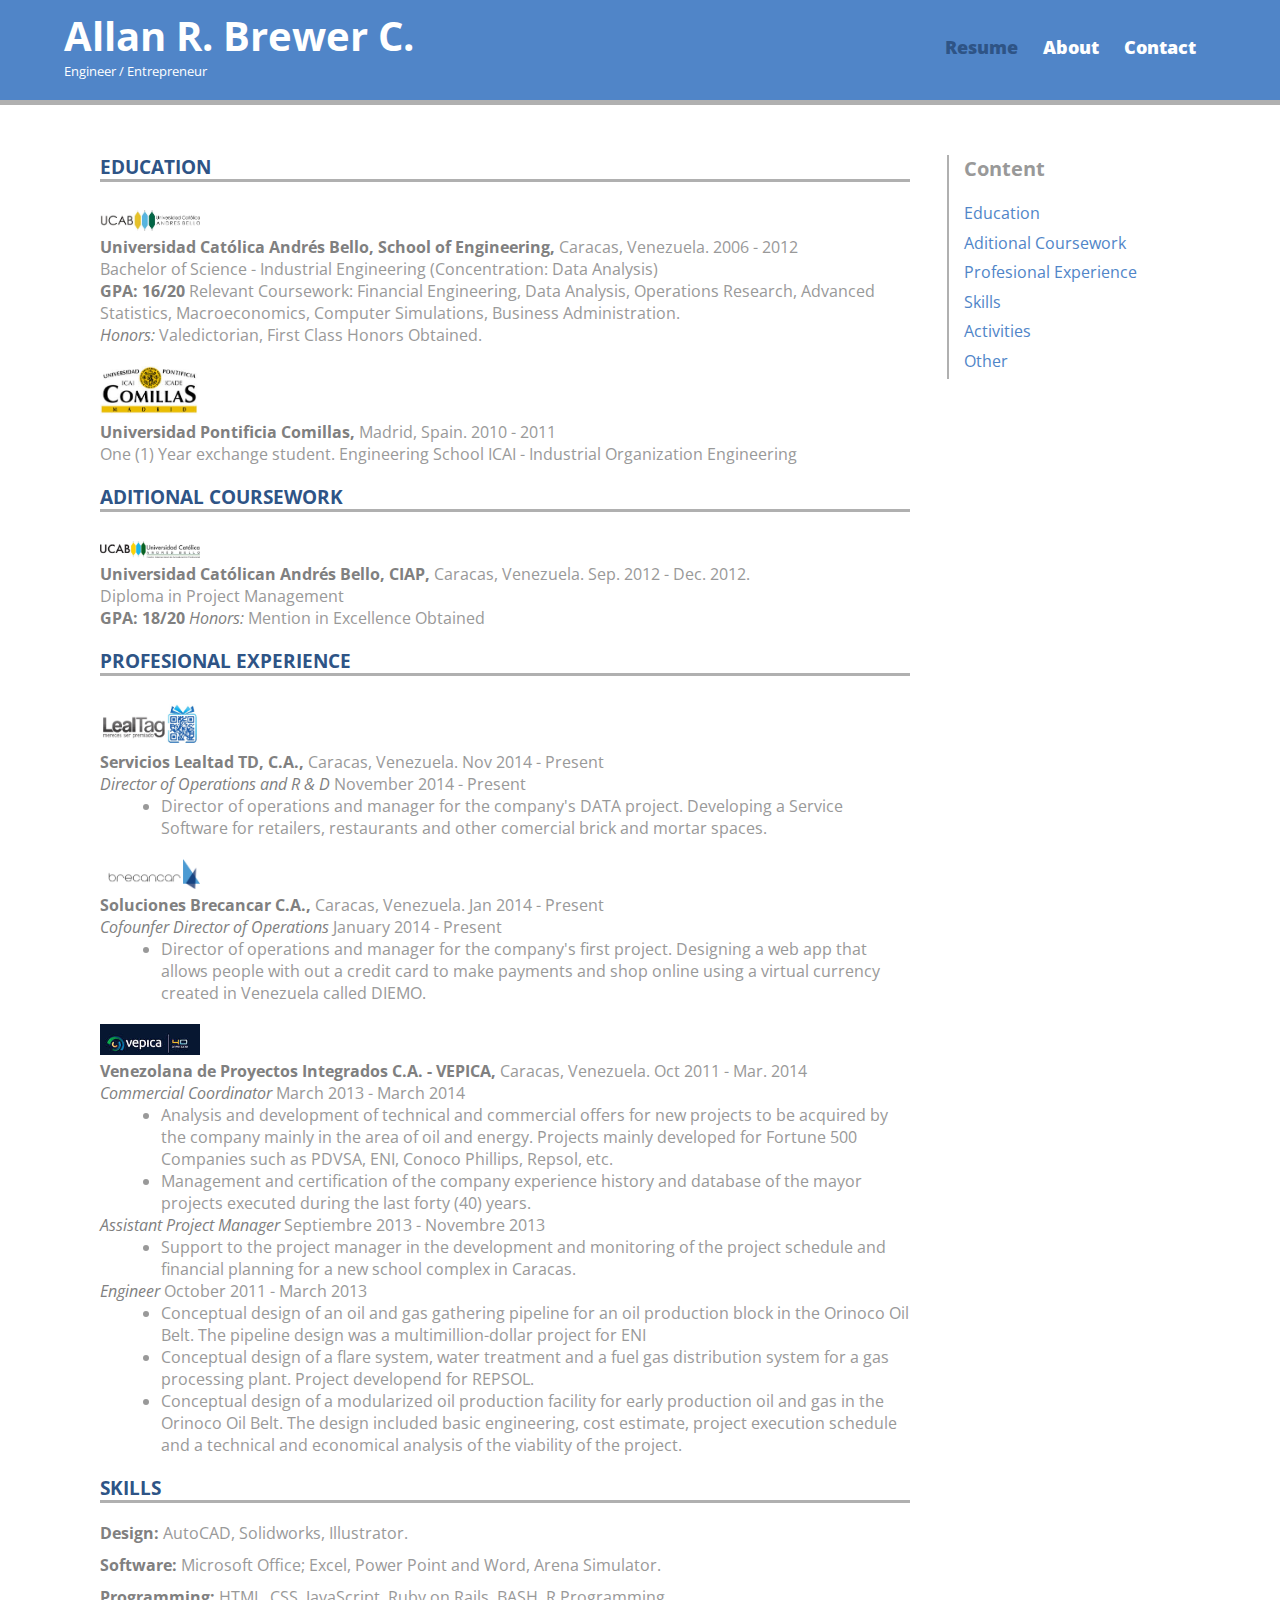
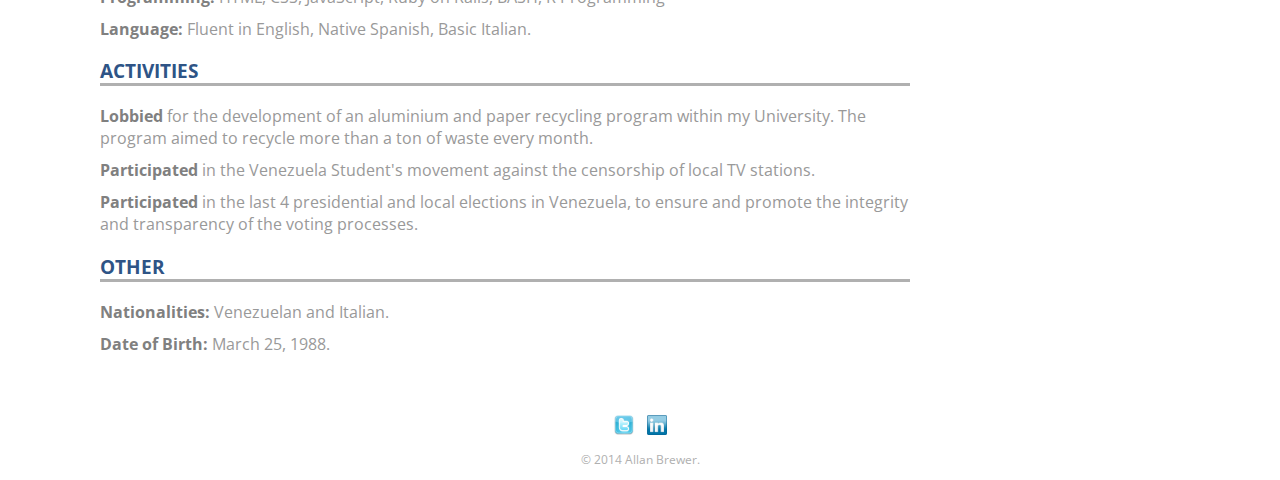
==== index.html @ b7bb3395 "add R&D" ====
<!DOCTYPE html>
<html lang="en">
  <head>
    <meta charset="utf-8">
    <title>Allan Brewer | Engineer</title>
    <link rel="stylesheet" type="text/css" href="css/normalize.css">
    <link href='http://fonts.googleapis.com/css?family=Open+Sans:400italic,700italic,400,700,800' rel='stylesheet' type='text/css'>
    <link rel="stylesheet" type="text/css" href="css/main.css">
    <link rel="stylesheet" type="text/css" href="css/responsive.css">
    <meta name="viewport" content="width=device-width, initial-scale=1.0">
    <script type="text/javascript" src="script.js"></script>
  </head>
  <body>
    <header>
      <a href="index.html" id="logo">
        <h1>Allan R. Brewer C.</h1>
        <h2>Engineer / Entrepreneur</h2>
      </a>
      <nav>
        <ul>
          <li><a href="index.html" class="selected">Resume</a></li>
          <li><a href="about.html">About</a></li>
          <li><a href="contact.html">Contact</a></li>
        </ul>
      </nav>
    </header>
    <div id="wrapper">
      <aside id="content">
        <h4>Content</h4>
        <ul>
          <li><a href="#education" title="Education">Education</a></li>
          <li><a href="#coursework" title="Aditional Coursework">Aditional Coursework</a></li>
          <li><a href="#experience" title="Profesional Experience">Profesional Experience</a></li>
          <li><a href="#skills" title="Skills">Skills</a></li>
          <li><a href="#activities" title="Activities">Activities</a></li>
          <li><a href="#other" title="Other">Other</a></li>
        </ul>
      </aside>
      <section id="resume">
        <ul>
          <li>
            <h3 id="education">EDUCATION</h3>
            <ul>
              <li id="ucab">
              <a href="http://www.ucab.edu.ve/" target="_blank"><img src="img/ucab.jpg" alt="UCAB Logo"></a><p><strong>Universidad Católica Andrés Bello, School of Engineering,</strong> Caracas, Venezuela. 2006 - 2012</p>
              <p>Bachelor of Science - Industrial Engineering (Concentration: Data Analysis)</p>
              <p><strong>GPA: 16/20</strong> Relevant Coursework: Financial Engineering, Data Analysis, Operations Research, Advanced Statistics, Macroeconomics, Computer Simulations, Business Administration.</p>
              <p><em>Honors:</em> Valedictorian, First Class Honors Obtained.</p>
              </li>
              <li id="colimmas">
              <a href="http://www.upcomillas.es/es/" target="_blank"><img src="img/comillas.jpg" alt="Comillas Logo"></a><p><strong>Universidad Pontificia Comillas,</strong> Madrid, Spain. 2010 - 2011</p>
              <p>One (1) Year exchange student. Engineering School ICAI - Industrial Organization Engineering</p>
              </li>
            </ul>
          </li>
          <li>
            <h3 id="coursework">ADITIONAL COURSEWORK</h3>
            <ul>
              <li id="ciap">
              <a href="http://www.ciap.com.ve/" target="_blank"><img src="img/ucabciap.jpg" alt="CIAP Logo"></a><p><strong>Universidad Católican Andrés Bello, CIAP,</strong> Caracas, Venezuela. Sep. 2012 - Dec. 2012.</p>
              <p>Diploma in Project Management</p>
              <p><strong>GPA: 18/20</strong> <em>Honors:</em> Mention in Excellence Obtained</p>
              </li>
            </ul>
          </li>
          <li>
            <h3 id="experience">PROFESIONAL EXPERIENCE</h3>
            <ul>
              <li id="lealtag">
              <a href="http://lealtag.com/" target="_blank"><img src="img/lealtag.jpg" alt="Lealtag Logo"></a><p><strong>Servicios Lealtad TD, C.A.,</strong> Caracas, Venezuela. Nov 2014 - Present</p>
              <p><em>Director of Operations and R & D</em> November 2014 - Present</p>
              <ul>
                <li><p>Director of operations and manager for the company's DATA project. Developing a Service Software for retailers, restaurants and other comercial brick and mortar spaces.</p></li>
              </ul>
              </li>
              <li id="brecancar">
              <a href="http://brecancar.com/" target="_blank"><img src="img/brecancar.jpg" alt="Brecancar Logo"></a><p><strong>Soluciones Brecancar C.A.,</strong> Caracas, Venezuela. Jan 2014 - Present</p>
              <p><em>Cofounfer Director of Operations</em> January 2014 - Present</p>
              <ul>
                <li><p>Director of operations and manager for the company's first project. Designing a web app that allows people with out a credit card to make payments and shop online using a virtual currency created in Venezuela called DIEMO.</p></li>
              </ul>
              </li>
              <li id="vepica">
              <a href="http://www.vepica.com/" target="_blank"><img src="img/vepica.jpg" alt="VEPICA Logo"></a><p><strong>Venezolana de Proyectos Integrados C.A. - VEPICA,</strong> Caracas, Venezuela. Oct 2011 - Mar. 2014</p>
              <p><em>Commercial Coordinator</em> March 2013 - March 2014</p>
              <ul>
                <li><p>Analysis and development of technical and commercial offers for new projects to be acquired by the company mainly in the area of oil and energy. Projects mainly developed for Fortune 500 Companies such as PDVSA, ENI, Conoco Phillips, Repsol, etc.</p></li>
                <li><p>Management and certification of the company experience history and database of the mayor projects executed during the last forty (40) years.</p></li>
              </ul>
              <p><em>Assistant Project Manager</em> Septiembre 2013 - Novembre 2013</p>
              <ul>
                <li><p>Support to the project manager in the development and monitoring of the project schedule and financial planning for a new school complex in Caracas.</p></li>
              </ul>
              <p><em>Engineer</em> October 2011 - March 2013</p>
              <ul>
                <li><p>Conceptual design of an oil and gas gathering pipeline for an oil production block in the Orinoco Oil Belt. The pipeline design was a multimillion-dollar project for ENI</p></li>
                <li><p>Conceptual design of a flare system, water treatment and a fuel gas distribution system for a gas processing plant. Project developend for REPSOL.</p></li>
                <li><p>Conceptual design of a modularized oil production facility for early production oil and gas in the Orinoco Oil Belt. The design included basic engineering, cost estimate, project execution schedule and a technical and economical analysis of the viability of the project.</p></li>
              </ul>
              </li>
            </ul>
          </li>
          <li>
            <h3 id="skills">SKILLS</h3>
            <ul>
              <li>
              <p><strong>Design:</strong> AutoCAD, Solidworks, Illustrator.</p>
              </li>
              <li>
              <p><strong>Software:</strong> Microsoft Office; Excel, Power Point and Word, Arena Simulator.</p>
              </li>
              <li>
              <p><strong>Programming:</strong> HTML, CSS, JavaScript, Ruby on Rails, BASH, R Programming</p>
              </li>
              <li>
              <p><strong>Language:</strong> Fluent in English, Native Spanish, Basic Italian.</p>
              </li>
            </ul>
          </li>
          <li>
            <h3 id="activities">ACTIVITIES</h3>
            <ul>
              <li>
              <p><strong>Lobbied</strong> for the development of an aluminium and paper recycling program within my University. The program aimed to recycle more than a ton of waste every month.</p>
              </li>
              <li>
              <p><strong>Participated</strong> in the Venezuela Student's movement against the censorship of local TV stations.</p>
              </li>
              <li>
              <p><strong>Participated</strong> in the last 4 presidential and local elections in Venezuela, to ensure and promote the integrity and transparency of the voting processes.</p>
              </li>
            </ul>
          </li>
          <li>
            <h3 id="other">OTHER</h3>
            <ul>
              <li>
              <p><strong>Nationalities:</strong> Venezuelan and Italian.</p>
              </li>
              <li>
              <p><strong>Date of Birth:</strong> March 25, 1988.</p>
              </li>
            </ul>
          </li>
        </ul>
      </section>
      <footer>
        <a href="http://twitter.com/allanbrewer" target="_blank"><img src="img/twitter.png" alt="Twitter Logo" class="social-icon"></a>
        <a href="https://www.linkedin.com/pub/allan-brewer/30/45/661" target="_blank"><img src="img/linkedin.png" alt="LinkedIn Logo" class="social-icon"></a>
        <p>&copy; 2014 Allan Brewer.</p>
      </footer>
    </div>
  </body>
</html>
---- css/main.css ----
/**************************************** 
GENERAL
****************************************/

body {
	font-family: 'Open Sans', sans-serif;
}

#wrapper {
	max-width: 1080px;
	margin: 0 auto;
	padding: 0 5%;
}

a {
	text-decoration: none;
}

img {
	max-width: 100%;
}

h4 {
	margin: 0 0 1em 0;
}



/**************************************** 
HEADING
****************************************/

header {
	float: left;
	margin: 0 0 30px 0;
	padding: 5px 0 0 0;
	width: 100%;
}

#logo {
	text-align: center;
	margin: 0;
}

h1 {
	font-family: 'Open Sans', sans-serif;
	margin: 15px 0;
	font-size: 1.75em;
	font-weight: bold;
	line-height: 0.8em;
}

h2 {
	font-size: 0.75em;
	margin: -5px 0 0;
	font-weight: normal;
}



/**************************************** 
NAVIGATION
****************************************/

nav {
	text-align: center;
	padding: 10px 0;
	margin: 20px 0 0;
}

nav ul {
	list-style: none;
	margin: 0 10px;
	padding: 0;
}

nav li {
	display: inline-block;
}

nav a {
	font-weight: 800;
	padding: 15px 10px;
}



/**************************************** 
FOOTER
****************************************/

footer {
	font-size: 0.75em;
	text-align: center;
	clear: both;
	padding-top: 50px;
	color: #B0B0B0;
}

.social-icon {
	width: 20px;
	height: 20px;
	margin: 0 5px;
}



/**************************************** 
PAGE: RESUME
****************************************/

	/**************************************** 
	CONTENT
	****************************************/

	#content ul {
    margin: 0;
    padding: 0;
    text-align: center;
  }

  #content h4 {
		font-size: 1.25em;
    text-align: center;
	}

  #content ul li {
    list-style: none;
  }

	/**************************************** 
	RESUME
	****************************************/

	#ucab img, #colimmas img, #ciap img, #brecancar img, #vepica img, #lealtag img {
    max-width: 100px;
    margin-top: 10px;
  }

  #resume ul {
		margin: 0;
		padding: 0;
	}

	#resume ul li {
		list-style: none;	
	}

	#resume ul li p {
		margin: 0;
		padding: 0;
	}

  #resume ul li ul li {
    margin: 10px 0 ;
  }  

	#resume ul li ul li ul li {
		list-style: disc;
		margin: 0 0 0 7.5%;
		padding: 0;
	}

	#education,#coursework,#experience,#skills,#activities,#other {
		border-bottom: 3px solid #B0B0B0;
	}



/**************************************** 
PAGE: ABOUT
****************************************/

.profile-photo {
	display: block;
	max-width: 150px;
	margin: 0 auto 30px;
	border-radius: 10%
}



/**************************************** 
PAGE: CONTACT
****************************************/

.contact-info {
	list-style: none;
	padding: 0;
	margin: 0;
	font-size: 0.9em;
}

.contact-info a {
	display: block;
	min-height: 20px;
	background-repeat: no-repeat;
	background-size: 20px 20px;
	padding: 0 0 0 30px;
	margin: 0 0 10px;
}

.contact-info li.phone a {
	background-image: url('../img/phone.png');
}

.contact-info li.mail a {
	background-image: url('../img/mail.png');
}

.contact-info li.twitter a {
	background-image: url('../img/twitter.png');
}


/**************************************** 
COLOR
****************************************/

/* Site body style */
body {
	background-color: #fff;
	color: #999;
}

/* Header */
header {
	background-color: #5085C8;
	border-color: #B0B0B0;
}

/* Logo Text */
header a h1,header a h2 {
	color: #fff;
}

/* Link Color */
a {
	color: #5085C8;
}

/* Grey Header on mobile */
nav {
	background-color: #B0B0B0;
}

/* nav link */
nav a, nav a:visited {
	color: #fff;
}

/* selected nav link */
nav a.selected, nav a:hover {
	color: #2E5486;
}

/* Content color */
#content ul li a {
  color: #5085C8;
}

/* Content hover color */
#content a:hover {
	color: #666;
}

/* Resume Header Color */
#education,#coursework,#experience,#skills,#activities,#other {
	color: #2E5486;
}

/* Resume Bold Color */
#resume p strong, #resume p em {
  color: #808080;
}
---- css/responsive.css ----
/**************************************** 
MID SIZE SCREENS
****************************************/

@media screen and (min-width: 480px) {
  
  /**************************************** 
  TWO COLUMN LAYOUT
  ****************************************/

  #primary {
    width: 50%;
    float: left;
  }

  #secondary {
    width: 40%;
    float: right;
  }

  /**************************************** 
  PAGE: RESUME
  ****************************************/



  /**************************************** 
  PAGE: ABOUT
  ****************************************/

  .profile-photo {
    float: left;
    margin: 0 5% 150px 0;
  }
}

/**************************************** 
LARGE SIZE SCREENS
****************************************/

@media screen and (min-width: 730px) {

  nav {
    background: none;
    float: right;
    font-size: 1.125em;
    margin-right: 5%;
    text-align: right;
    width: 40%;
  }

  #logo {
    float: left;
    margin-left: 5%;
    text-align: left;
    width: 50%;
  }

  header h1 {
    font-size: 2.5em
  }

  header h2 {
    font-size: 0.825em;
    margin-bottom: 20px;
  }
	
  header {
    border-bottom: 5px solid #B0B0B0;
    margin-bottom: 30px;
  }

  /**************************************** 
  PAGE: RESUME
  ****************************************/

  #content {
    float: right;
    border-left: 2.5px solid #B0B0B0;
    padding-left: 15px;
    width: 20%;
    margin-top: 20px;
  }

  #content ul li {
    padding-bottom: 7.5px;
  }

  #content ul {
    text-align: left;
  }

  #content h4 {
    text-align: left;
  }

  #resume {
    float: left;
    width: 75%;
  }

}
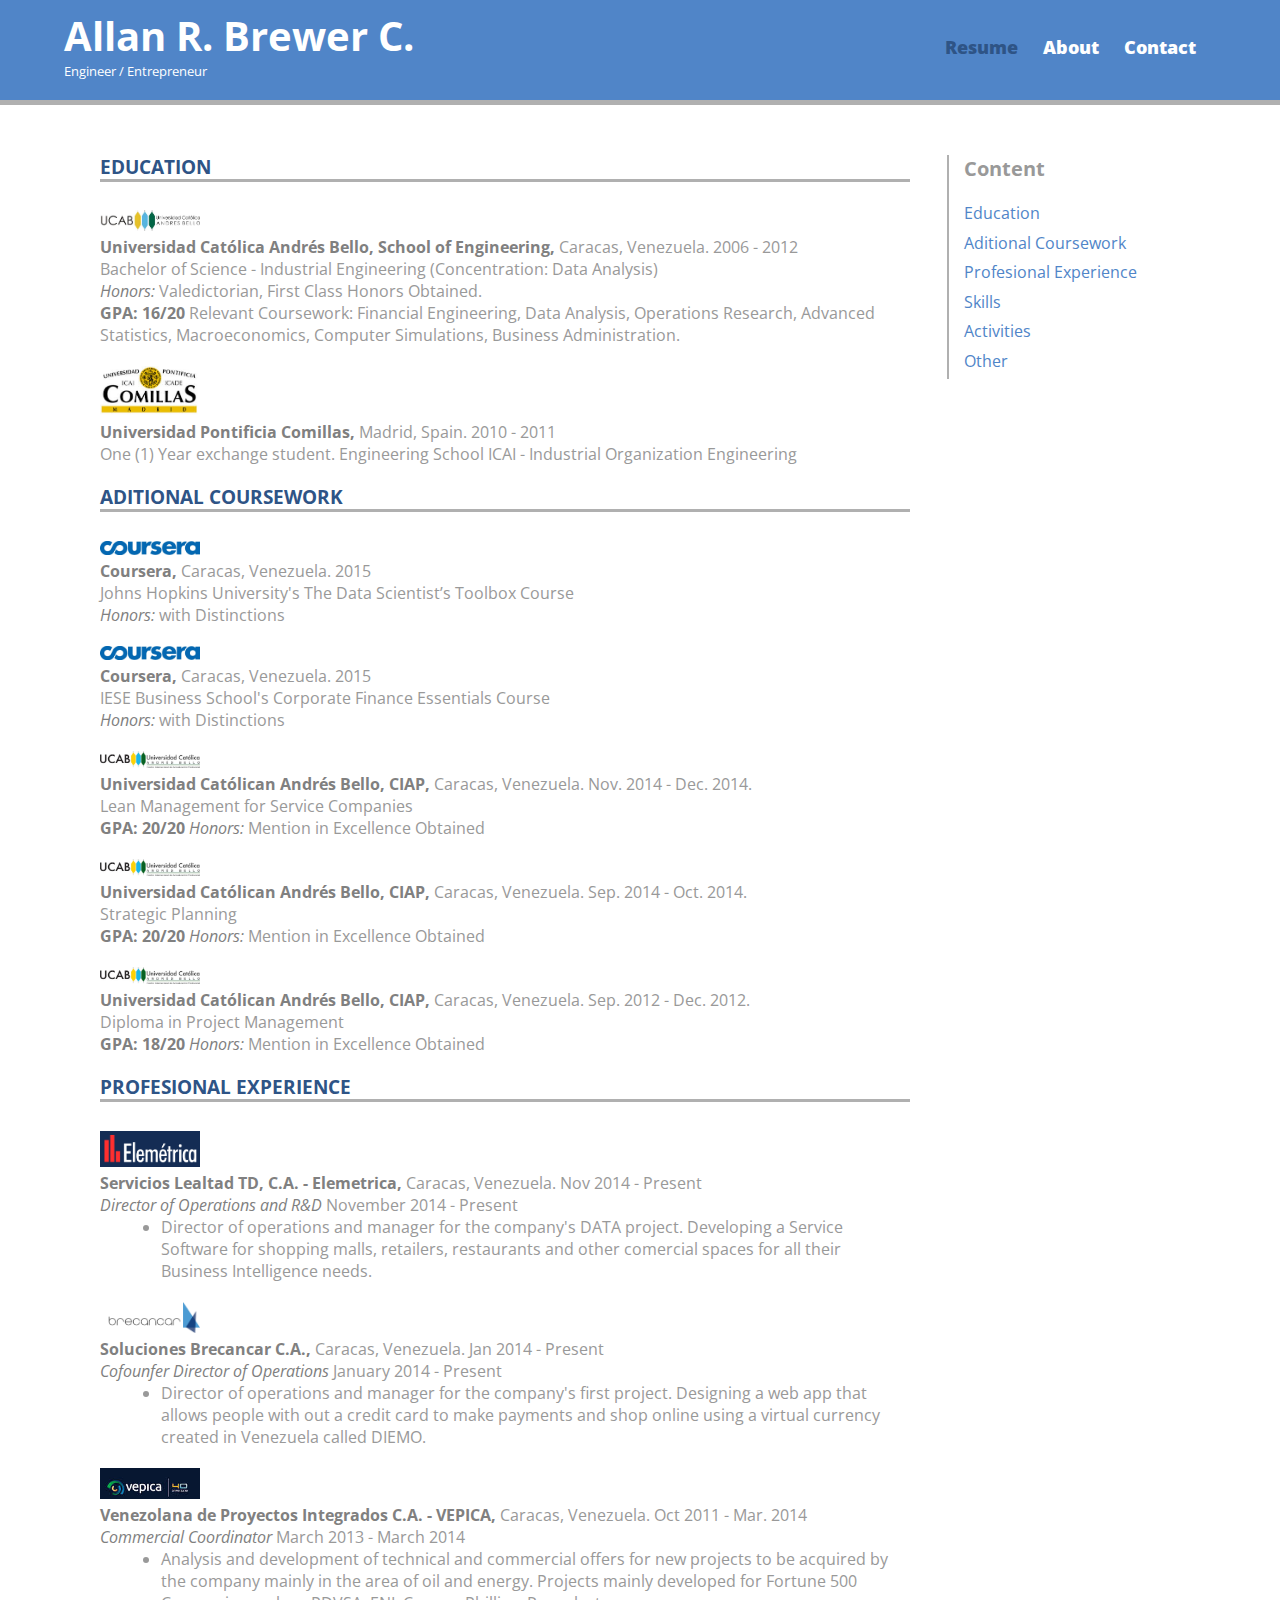
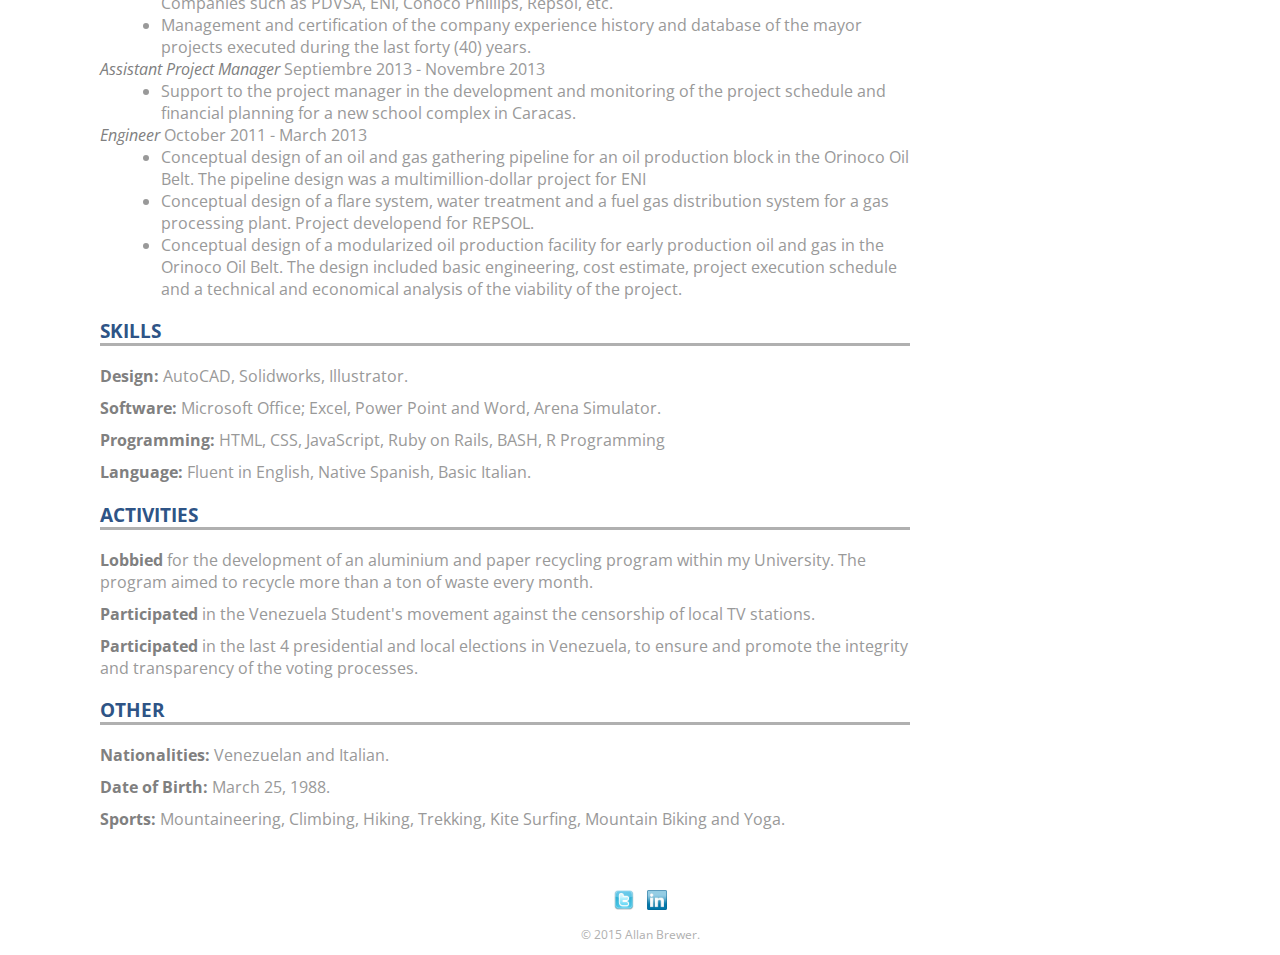
==== commit f94330b5: "Elemetrica y Otros" ====
--- a/index.html
+++ b/index.html
@@ -44,8 +44,8 @@
               <li id="ucab">
               <a href="http://www.ucab.edu.ve/" target="_blank"><img src="img/ucab.jpg" alt="UCAB Logo"></a><p><strong>Universidad Católica Andrés Bello, School of Engineering,</strong> Caracas, Venezuela. 2006 - 2012</p>
               <p>Bachelor of Science - Industrial Engineering (Concentration: Data Analysis)</p>
+              <p><em>Honors:</em> Valedictorian, First Class Honors Obtained.</p>
               <p><strong>GPA: 16/20</strong> Relevant Coursework: Financial Engineering, Data Analysis, Operations Research, Advanced Statistics, Macroeconomics, Computer Simulations, Business Administration.</p>
-              <p><em>Honors:</em> Valedictorian, First Class Honors Obtained.</p>
               </li>
               <li id="colimmas">
               <a href="http://www.upcomillas.es/es/" target="_blank"><img src="img/comillas.jpg" alt="Comillas Logo"></a><p><strong>Universidad Pontificia Comillas,</strong> Madrid, Spain. 2010 - 2011</p>
@@ -56,6 +56,26 @@
           <li>
             <h3 id="coursework">ADITIONAL COURSEWORK</h3>
             <ul>
+             <li id="coursera">
+              <a href="http://www.coursera.org/" target="_blank"><img src="img/coursera.jpg" alt="Coursera Logo"></a><p><strong>Coursera,</strong> Caracas, Venezuela. 2015</p>
+              <p>Johns Hopkins University's The Data Scientist’s Toolbox Course</p>
+              <p><em>Honors:</em> with Distinctions</p>
+              </li>
+              <li id="coursera">
+              <a href="http://www.coursera.org/" target="_blank"><img src="img/coursera.jpg" alt="Coursera Logo"></a><p><strong>Coursera,</strong> Caracas, Venezuela. 2015</p>
+              <p>IESE Business School's Corporate Finance Essentials Course</p>
+              <p><em>Honors:</em> with Distinctions</p>
+              </li>
+              <li id="ciap">
+              <a href="http://www.ciap.com.ve/" target="_blank"><img src="img/ucabciap.jpg" alt="CIAP Logo"></a><p><strong>Universidad Católican Andrés Bello, CIAP,</strong> Caracas, Venezuela. Nov. 2014 - Dec. 2014.</p>
+              <p>Lean Management for Service Companies</p>
+              <p><strong>GPA: 20/20</strong> <em>Honors:</em> Mention in Excellence Obtained</p>
+              </li>
+              <li id="ciap">
+              <a href="http://www.ciap.com.ve/" target="_blank"><img src="img/ucabciap.jpg" alt="CIAP Logo"></a><p><strong>Universidad Católican Andrés Bello, CIAP,</strong> Caracas, Venezuela. Sep. 2014 - Oct. 2014.</p>
+              <p>Strategic Planning</p>
+              <p><strong>GPA: 20/20</strong> <em>Honors:</em> Mention in Excellence Obtained</p>
+              </li>
               <li id="ciap">
               <a href="http://www.ciap.com.ve/" target="_blank"><img src="img/ucabciap.jpg" alt="CIAP Logo"></a><p><strong>Universidad Católican Andrés Bello, CIAP,</strong> Caracas, Venezuela. Sep. 2012 - Dec. 2012.</p>
               <p>Diploma in Project Management</p>
@@ -66,11 +86,11 @@
           <li>
             <h3 id="experience">PROFESIONAL EXPERIENCE</h3>
             <ul>
-              <li id="lealtag">
-              <a href="http://lealtag.com/" target="_blank"><img src="img/lealtag.jpg" alt="Lealtag Logo"></a><p><strong>Servicios Lealtad TD, C.A.,</strong> Caracas, Venezuela. Nov 2014 - Present</p>
-              <p><em>Director of Operations and R & D</em> November 2014 - Present</p>
+              <li id="elemetrica">
+              <a href="http://elemetrica.com/" target="_blank"><img src="img/elemetrica.png" alt="Elemetrica Logo"></a><p><strong>Servicios Lealtad TD, C.A. - Elemetrica,</strong> Caracas, Venezuela. Nov 2014 - Present</p>
+              <p><em>Director of Operations and R&D</em> November 2014 - Present</p>
               <ul>
-                <li><p>Director of operations and manager for the company's DATA project. Developing a Service Software for retailers, restaurants and other comercial brick and mortar spaces.</p></li>
+                <li><p>Director of operations and manager for the company's DATA project. Developing a Service Software for shopping malls, retailers, restaurants and other comercial spaces for all their Business Intelligence needs.</p></li>
               </ul>
               </li>
               <li id="brecancar">
@@ -140,6 +160,9 @@
               <li>
               <p><strong>Date of Birth:</strong> March 25, 1988.</p>
               </li>
+              <li>
+              <p><strong>Sports:</strong> Mountaineering, Climbing, Hiking, Trekking, Kite Surfing, Mountain Biking and Yoga.</p>
+              </li>
             </ul>
           </li>
         </ul>
@@ -147,7 +170,7 @@
       <footer>
         <a href="http://twitter.com/allanbrewer" target="_blank"><img src="img/twitter.png" alt="Twitter Logo" class="social-icon"></a>
         <a href="https://www.linkedin.com/pub/allan-brewer/30/45/661" target="_blank"><img src="img/linkedin.png" alt="LinkedIn Logo" class="social-icon"></a>
-        <p>&copy; 2014 Allan Brewer.</p>
+        <p>&copy; 2015 Allan Brewer.</p>
       </footer>
     </div>
   </body>
--- a/css/main.css
+++ b/css/main.css
@@ -132,7 +132,7 @@
 	RESUME
 	****************************************/
 
-	#ucab img, #colimmas img, #ciap img, #brecancar img, #vepica img, #lealtag img {
+	#ucab img, #colimmas img, #ciap img, #brecancar img, #vepica img, #elemetrica img, #coursera img {
     max-width: 100px;
     margin-top: 10px;
   }
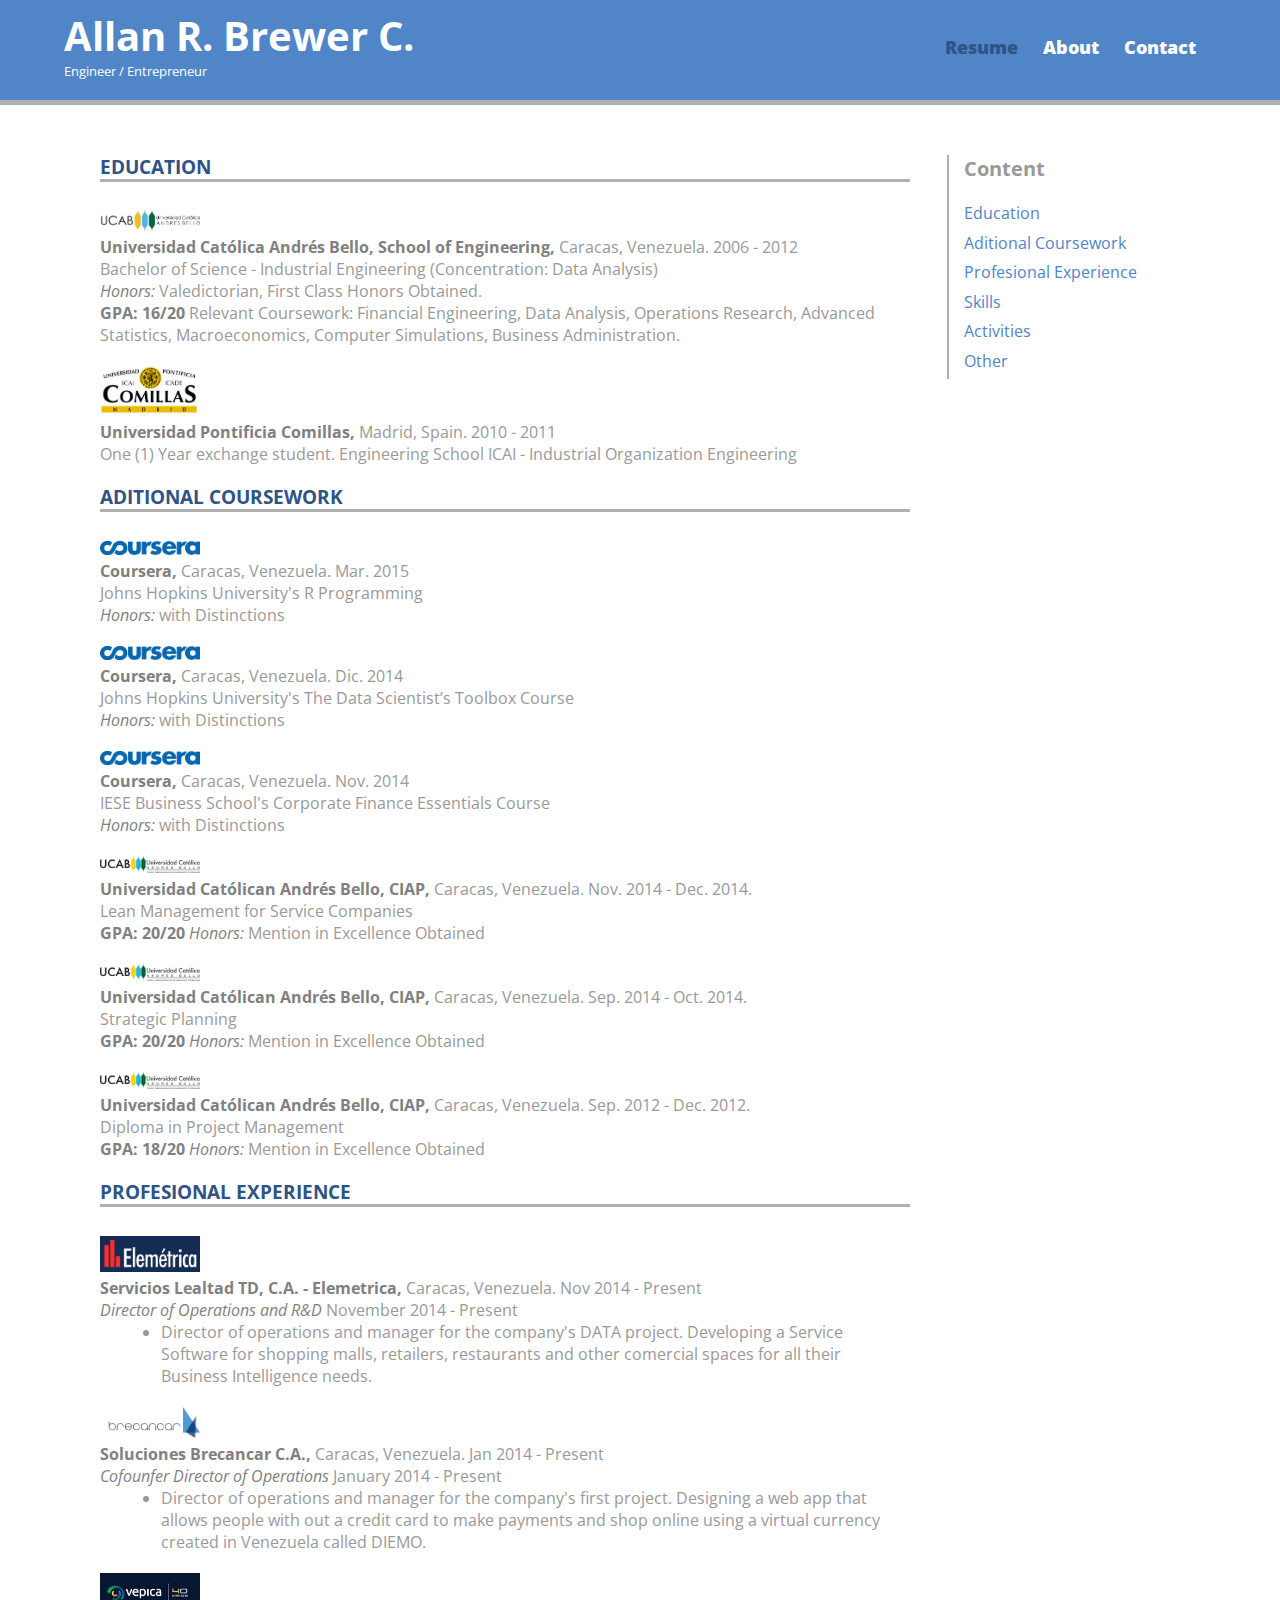
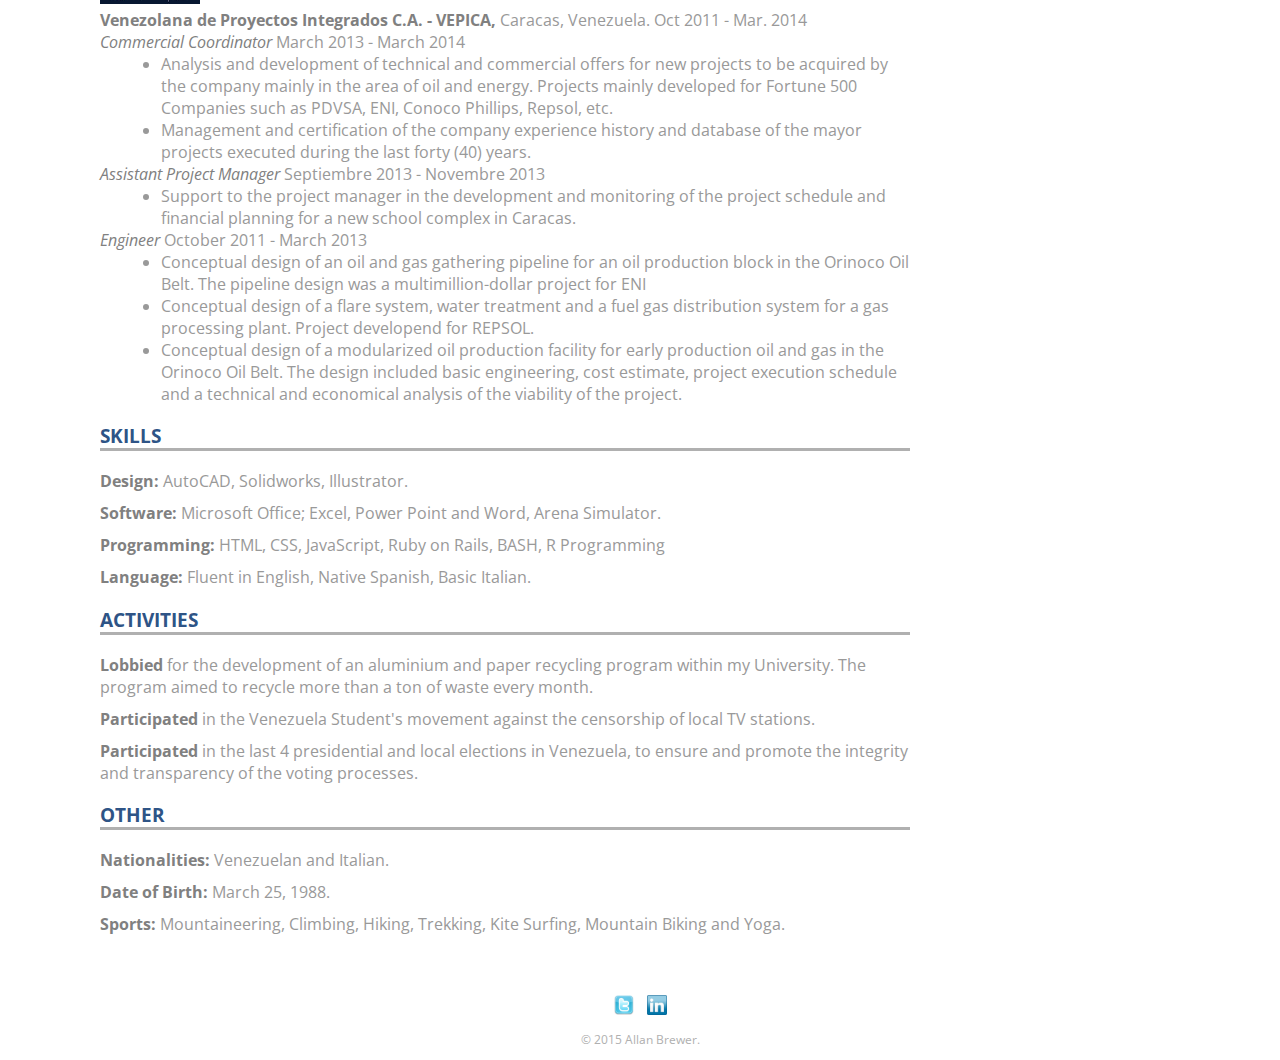
==== commit 2bc9a34c: "Add R Programming" ====
--- a/index.html
+++ b/index.html
@@ -56,13 +56,18 @@
           <li>
             <h3 id="coursework">ADITIONAL COURSEWORK</h3>
             <ul>
+            <li id="coursera">
+              <a href="https://www.coursera.org/account/accomplishments/records/yFadDmQaURgHSCbB" target="_blank"><img src="img/coursera.jpg" alt="Coursera Logo"></a><p><strong>Coursera,</strong> Caracas, Venezuela. Mar. 2015</p>
+              <p>Johns Hopkins University's R Programming</p>
+              <p><em>Honors:</em> with Distinctions</p>
+              </li>
              <li id="coursera">
-              <a href="http://www.coursera.org/" target="_blank"><img src="img/coursera.jpg" alt="Coursera Logo"></a><p><strong>Coursera,</strong> Caracas, Venezuela. 2015</p>
+              <a href="https://www.coursera.org/account/accomplishments/records/6nYR5J998SVB6d5R" target="_blank"><img src="img/coursera.jpg" alt="Coursera Logo"></a><p><strong>Coursera,</strong> Caracas, Venezuela. Dic. 2014</p>
               <p>Johns Hopkins University's The Data Scientist’s Toolbox Course</p>
               <p><em>Honors:</em> with Distinctions</p>
               </li>
               <li id="coursera">
-              <a href="http://www.coursera.org/" target="_blank"><img src="img/coursera.jpg" alt="Coursera Logo"></a><p><strong>Coursera,</strong> Caracas, Venezuela. 2015</p>
+              <a href="https://www.coursera.org/maestro/api/certificate/get_certificate?course_id=972797" target="_blank"><img src="img/coursera.jpg" alt="Coursera Logo"></a><p><strong>Coursera,</strong> Caracas, Venezuela. Nov. 2014</p>
               <p>IESE Business School's Corporate Finance Essentials Course</p>
               <p><em>Honors:</em> with Distinctions</p>
               </li>
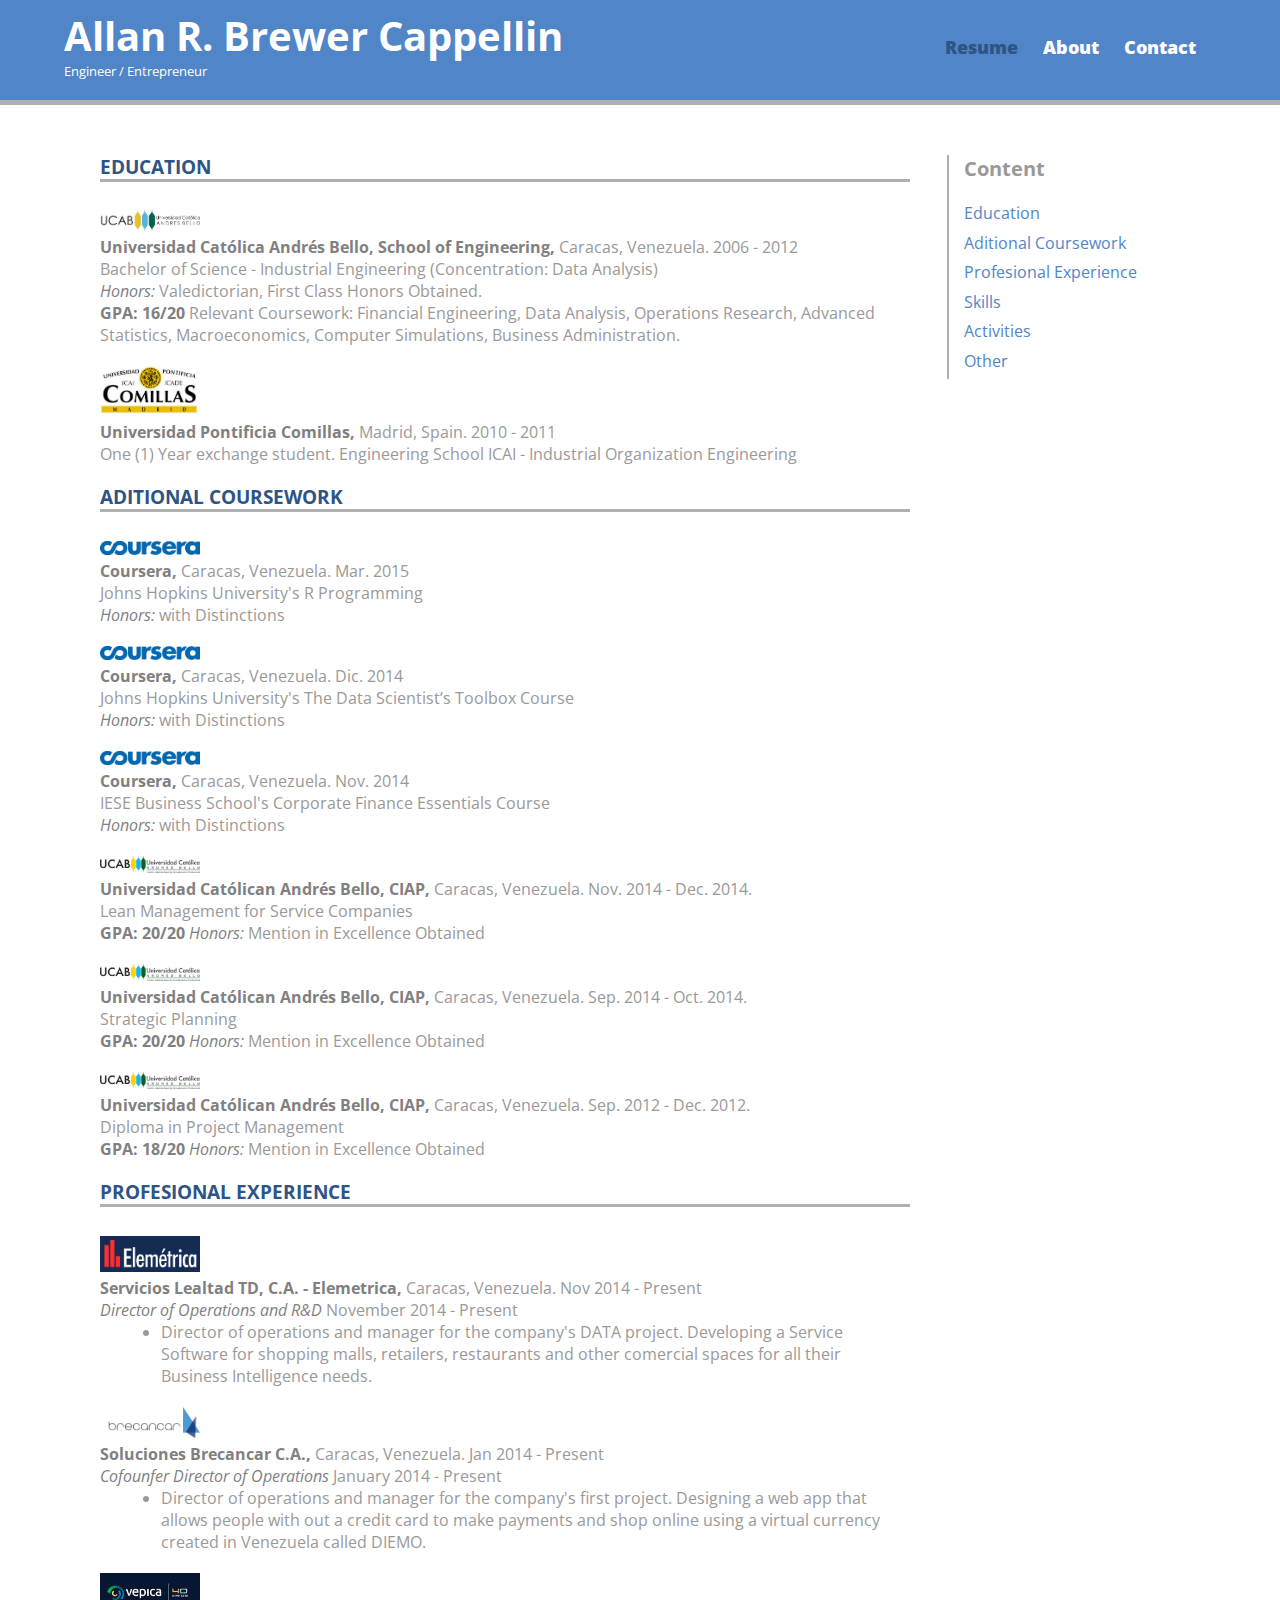
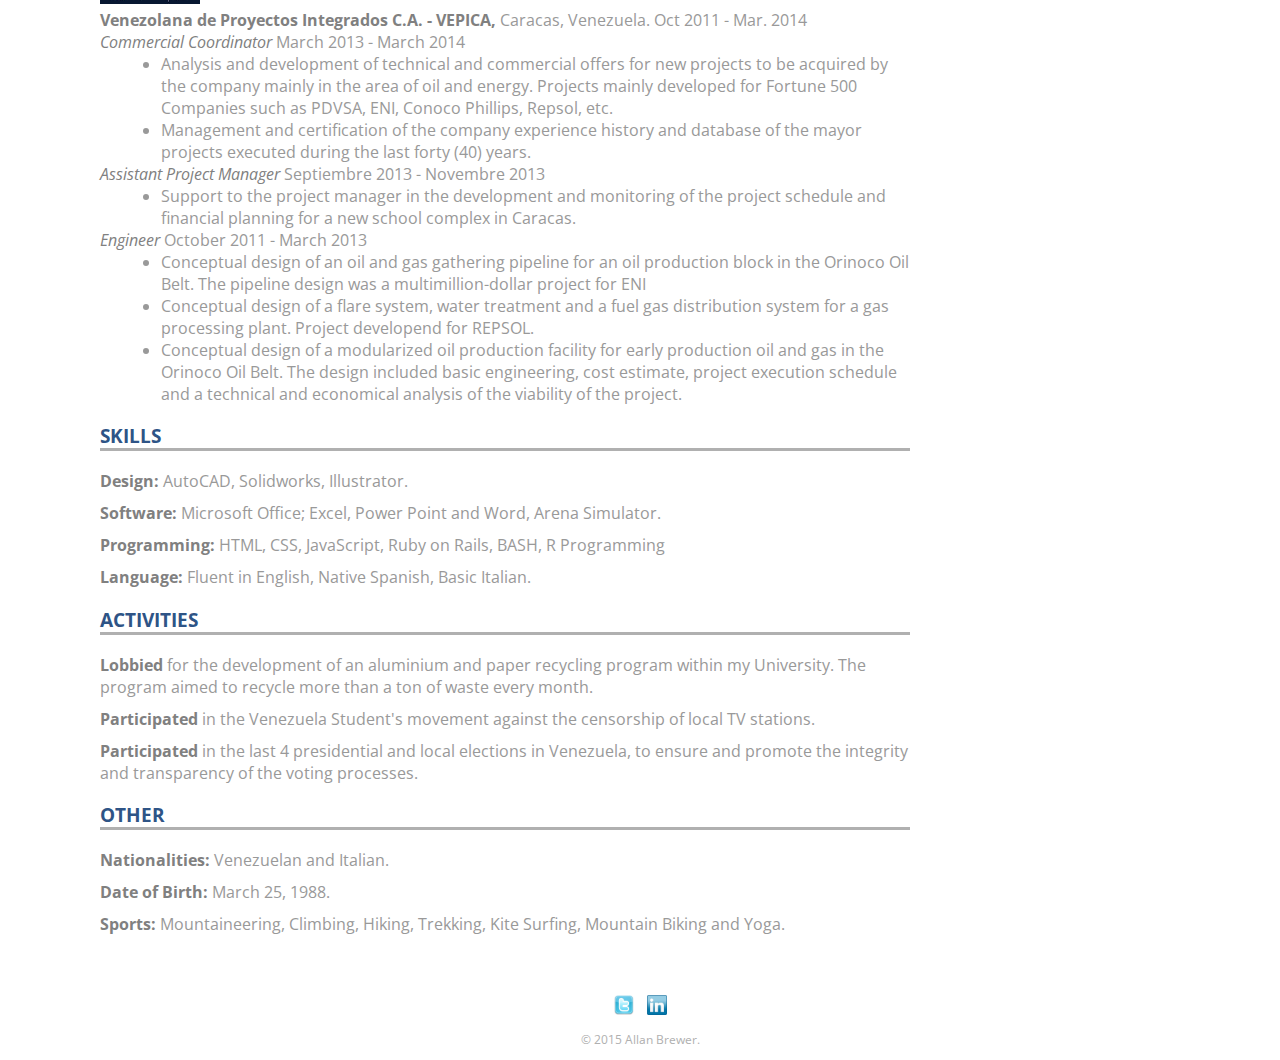
==== commit 61c44a6b: "add second last name" ====
--- a/index.html
+++ b/index.html
@@ -13,7 +13,7 @@
   <body>
     <header>
       <a href="index.html" id="logo">
-        <h1>Allan R. Brewer C.</h1>
+        <h1>Allan R. Brewer Cappellin</h1>
         <h2>Engineer / Entrepreneur</h2>
       </a>
       <nav>
@@ -179,4 +179,4 @@
       </footer>
     </div>
   </body>
-</html>+</html>
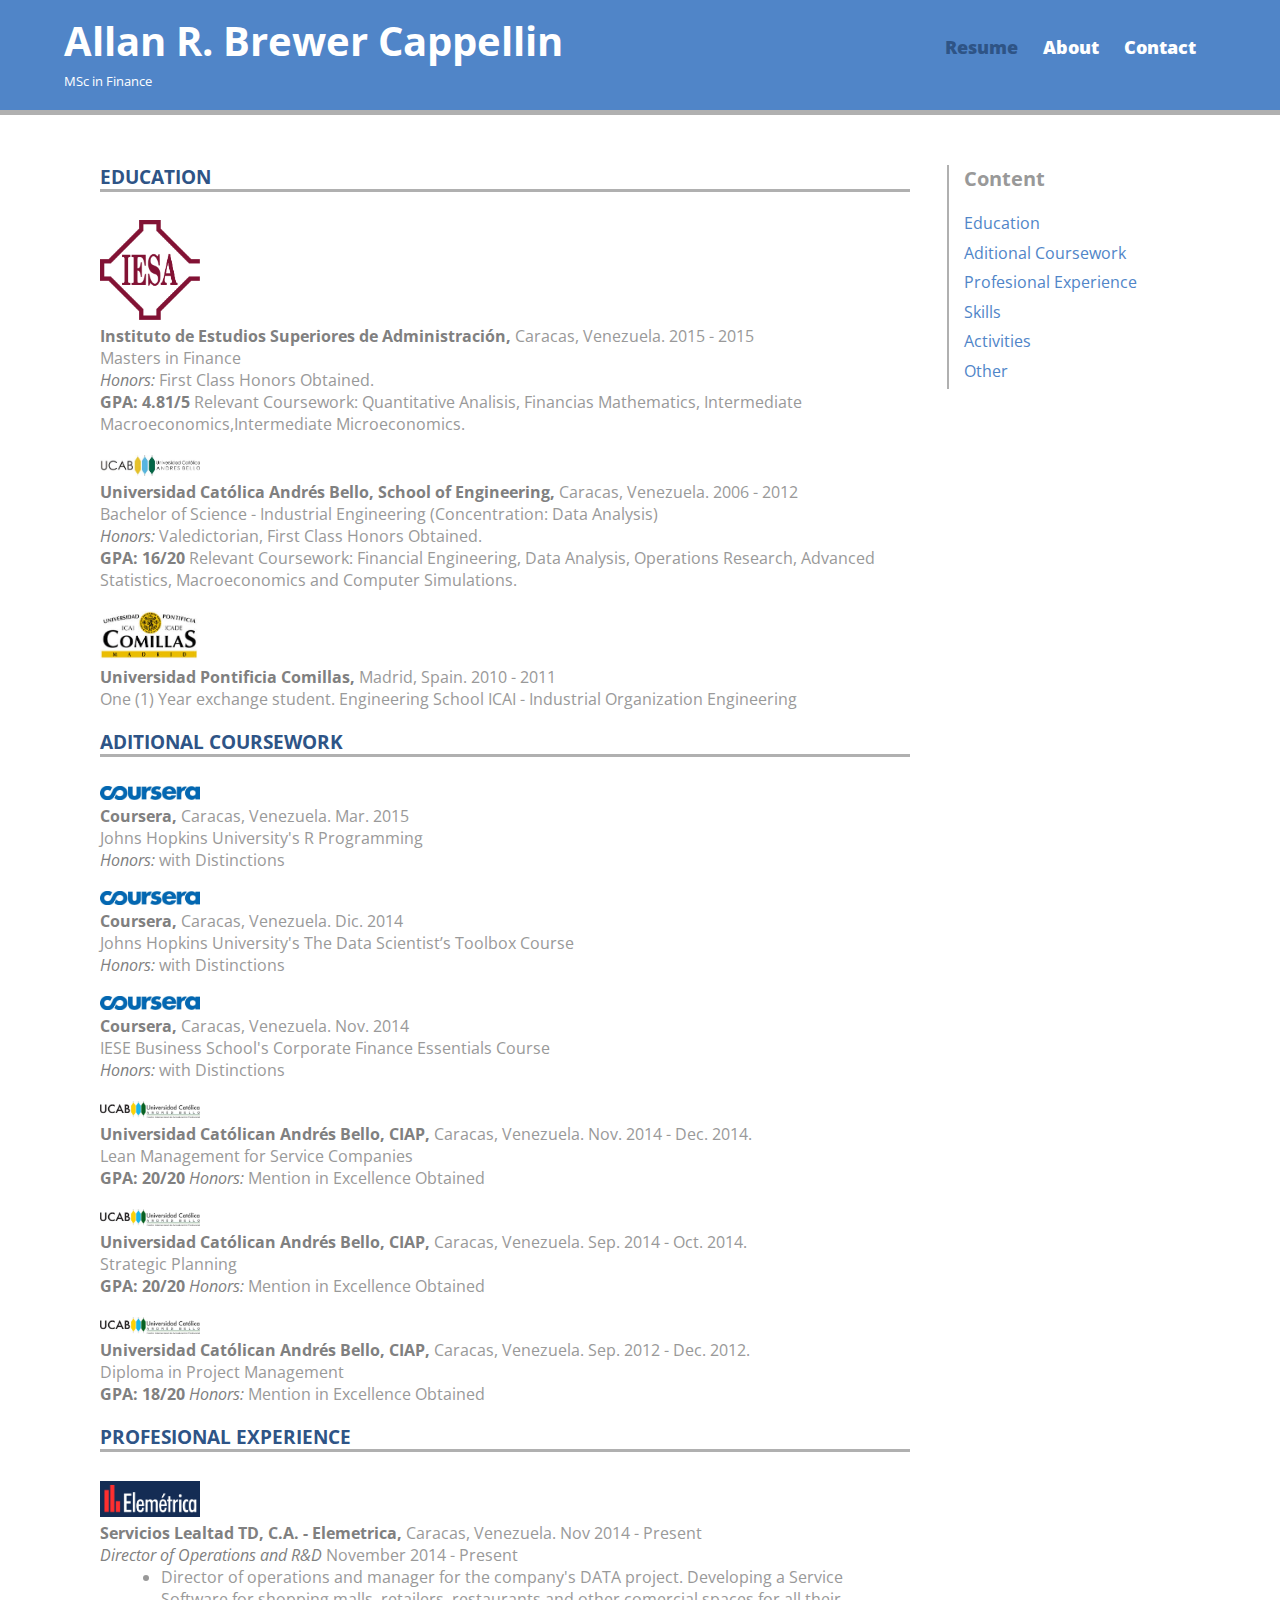
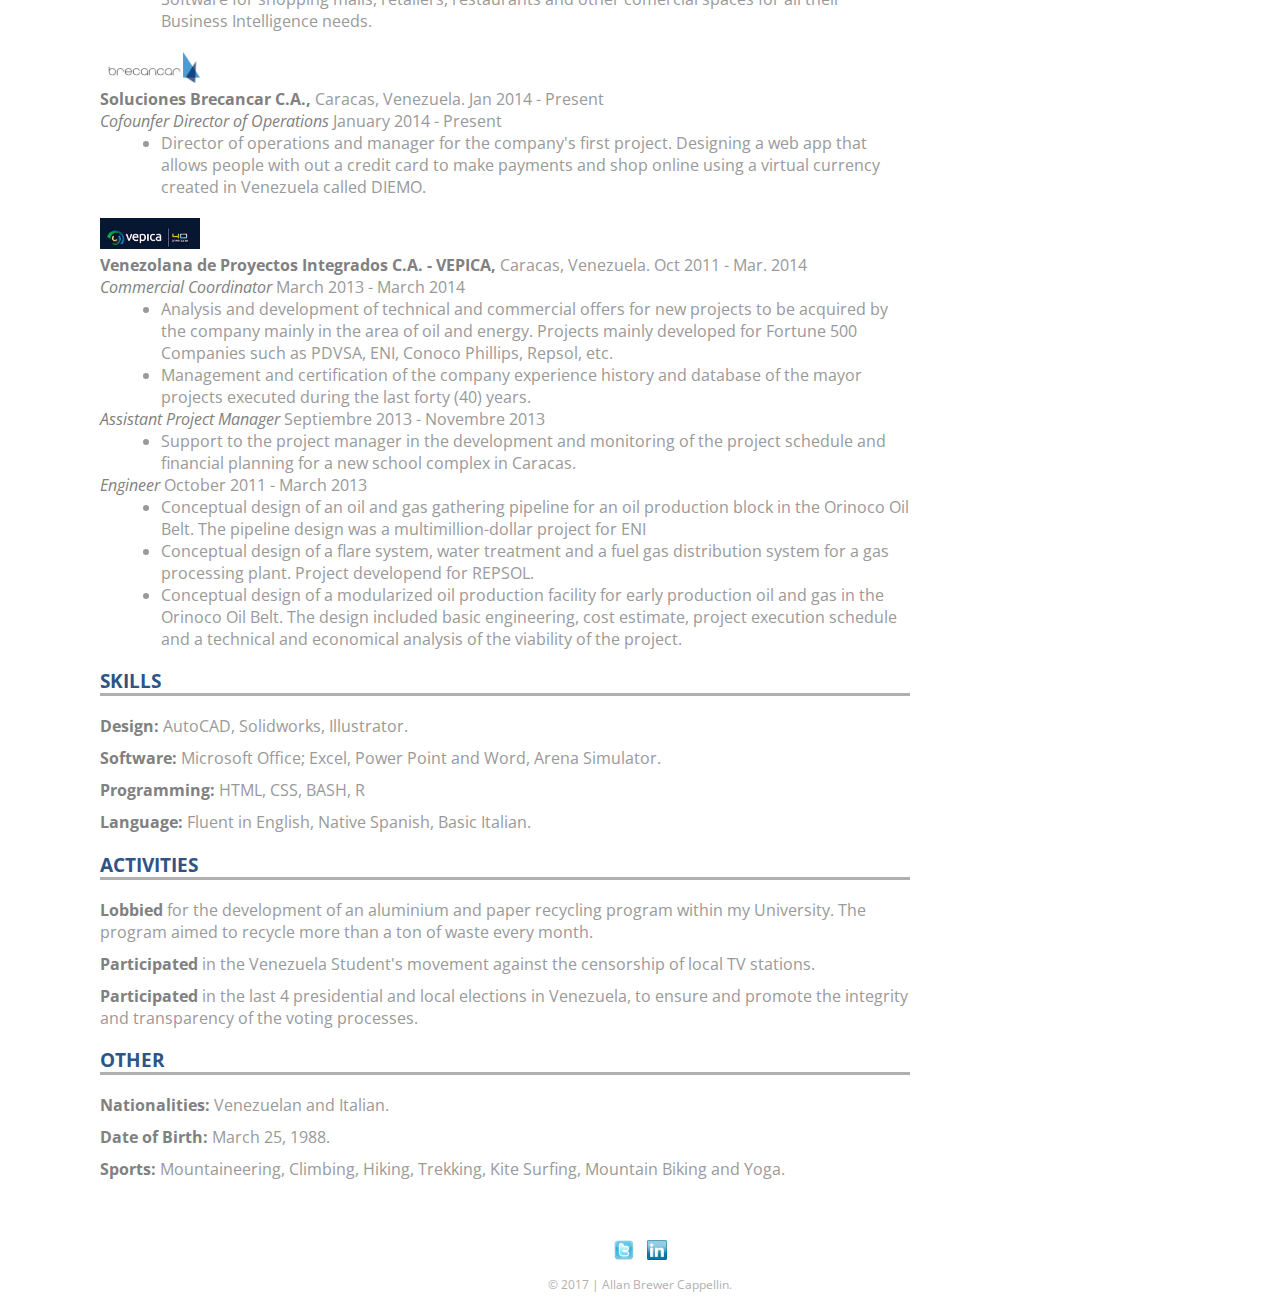
==== commit b08856f1: "add IESA" ====
--- a/index.html
+++ b/index.html
@@ -8,13 +8,12 @@
     <link rel="stylesheet" type="text/css" href="css/main.css">
     <link rel="stylesheet" type="text/css" href="css/responsive.css">
     <meta name="viewport" content="width=device-width, initial-scale=1.0">
-    <script type="text/javascript" src="script.js"></script>
   </head>
   <body>
     <header>
       <a href="index.html" id="logo">
         <h1>Allan R. Brewer Cappellin</h1>
-        <h2>Engineer / Entrepreneur</h2>
+        <h2>MSc in Finance</h2>
       </a>
       <nav>
         <ul>
@@ -41,11 +40,17 @@
           <li>
             <h3 id="education">EDUCATION</h3>
             <ul>
+              <li id="iesa">
+              <a href="http://www.iesa.edu.ve/" target="_blank"><img src="img/iesa.jpg" alt="IESA Logo"></a><p><strong>Instituto de Estudios Superiores de Administración,</strong> Caracas, Venezuela. 2015 - 2015</p>
+              <p>Masters in Finance</p>
+              <p><em>Honors:</em> First Class Honors Obtained.</p>
+              <p><strong>GPA: 4.81/5</strong> Relevant Coursework: Quantitative Analisis, Financias Mathematics, Intermediate Macroeconomics,Intermediate Microeconomics.</p>
+              </li>
               <li id="ucab">
               <a href="http://www.ucab.edu.ve/" target="_blank"><img src="img/ucab.jpg" alt="UCAB Logo"></a><p><strong>Universidad Católica Andrés Bello, School of Engineering,</strong> Caracas, Venezuela. 2006 - 2012</p>
               <p>Bachelor of Science - Industrial Engineering (Concentration: Data Analysis)</p>
               <p><em>Honors:</em> Valedictorian, First Class Honors Obtained.</p>
-              <p><strong>GPA: 16/20</strong> Relevant Coursework: Financial Engineering, Data Analysis, Operations Research, Advanced Statistics, Macroeconomics, Computer Simulations, Business Administration.</p>
+              <p><strong>GPA: 16/20</strong> Relevant Coursework: Financial Engineering, Data Analysis, Operations Research, Advanced Statistics, Macroeconomics and Computer Simulations.</p>
               </li>
               <li id="colimmas">
               <a href="http://www.upcomillas.es/es/" target="_blank"><img src="img/comillas.jpg" alt="Comillas Logo"></a><p><strong>Universidad Pontificia Comillas,</strong> Madrid, Spain. 2010 - 2011</p>
@@ -135,7 +140,7 @@
               <p><strong>Software:</strong> Microsoft Office; Excel, Power Point and Word, Arena Simulator.</p>
               </li>
               <li>
-              <p><strong>Programming:</strong> HTML, CSS, JavaScript, Ruby on Rails, BASH, R Programming</p>
+              <p><strong>Programming:</strong> HTML, CSS, BASH, R</p>
               </li>
               <li>
               <p><strong>Language:</strong> Fluent in English, Native Spanish, Basic Italian.</p>
@@ -175,7 +180,7 @@
       <footer>
         <a href="http://twitter.com/allanbrewer" target="_blank"><img src="img/twitter.png" alt="Twitter Logo" class="social-icon"></a>
         <a href="https://www.linkedin.com/pub/allan-brewer/30/45/661" target="_blank"><img src="img/linkedin.png" alt="LinkedIn Logo" class="social-icon"></a>
-        <p>&copy; 2015 Allan Brewer.</p>
+        <p>&copy; 2017 | Allan Brewer Cappellin.</p>
       </footer>
     </div>
   </body>
--- a/css/main.css
+++ b/css/main.css
@@ -44,7 +44,7 @@
 
 h1 {
 	font-family: 'Open Sans', sans-serif;
-	margin: 15px 0;
+	margin: 20px 0;
 	font-size: 1.75em;
 	font-weight: bold;
 	line-height: 0.8em;
@@ -132,7 +132,7 @@
 	RESUME
 	****************************************/
 
-	#ucab img, #colimmas img, #ciap img, #brecancar img, #vepica img, #elemetrica img, #coursera img {
+	#iesa img, #ucab img, #colimmas img, #ciap img, #brecancar img, #vepica img, #elemetrica img, #coursera img {
     max-width: 100px;
     margin-top: 10px;
   }
@@ -272,12 +272,4 @@
 /* Resume Bold Color */
 #resume p strong, #resume p em {
   color: #808080;
-}
-
-
-
-
-
-
-
-
+}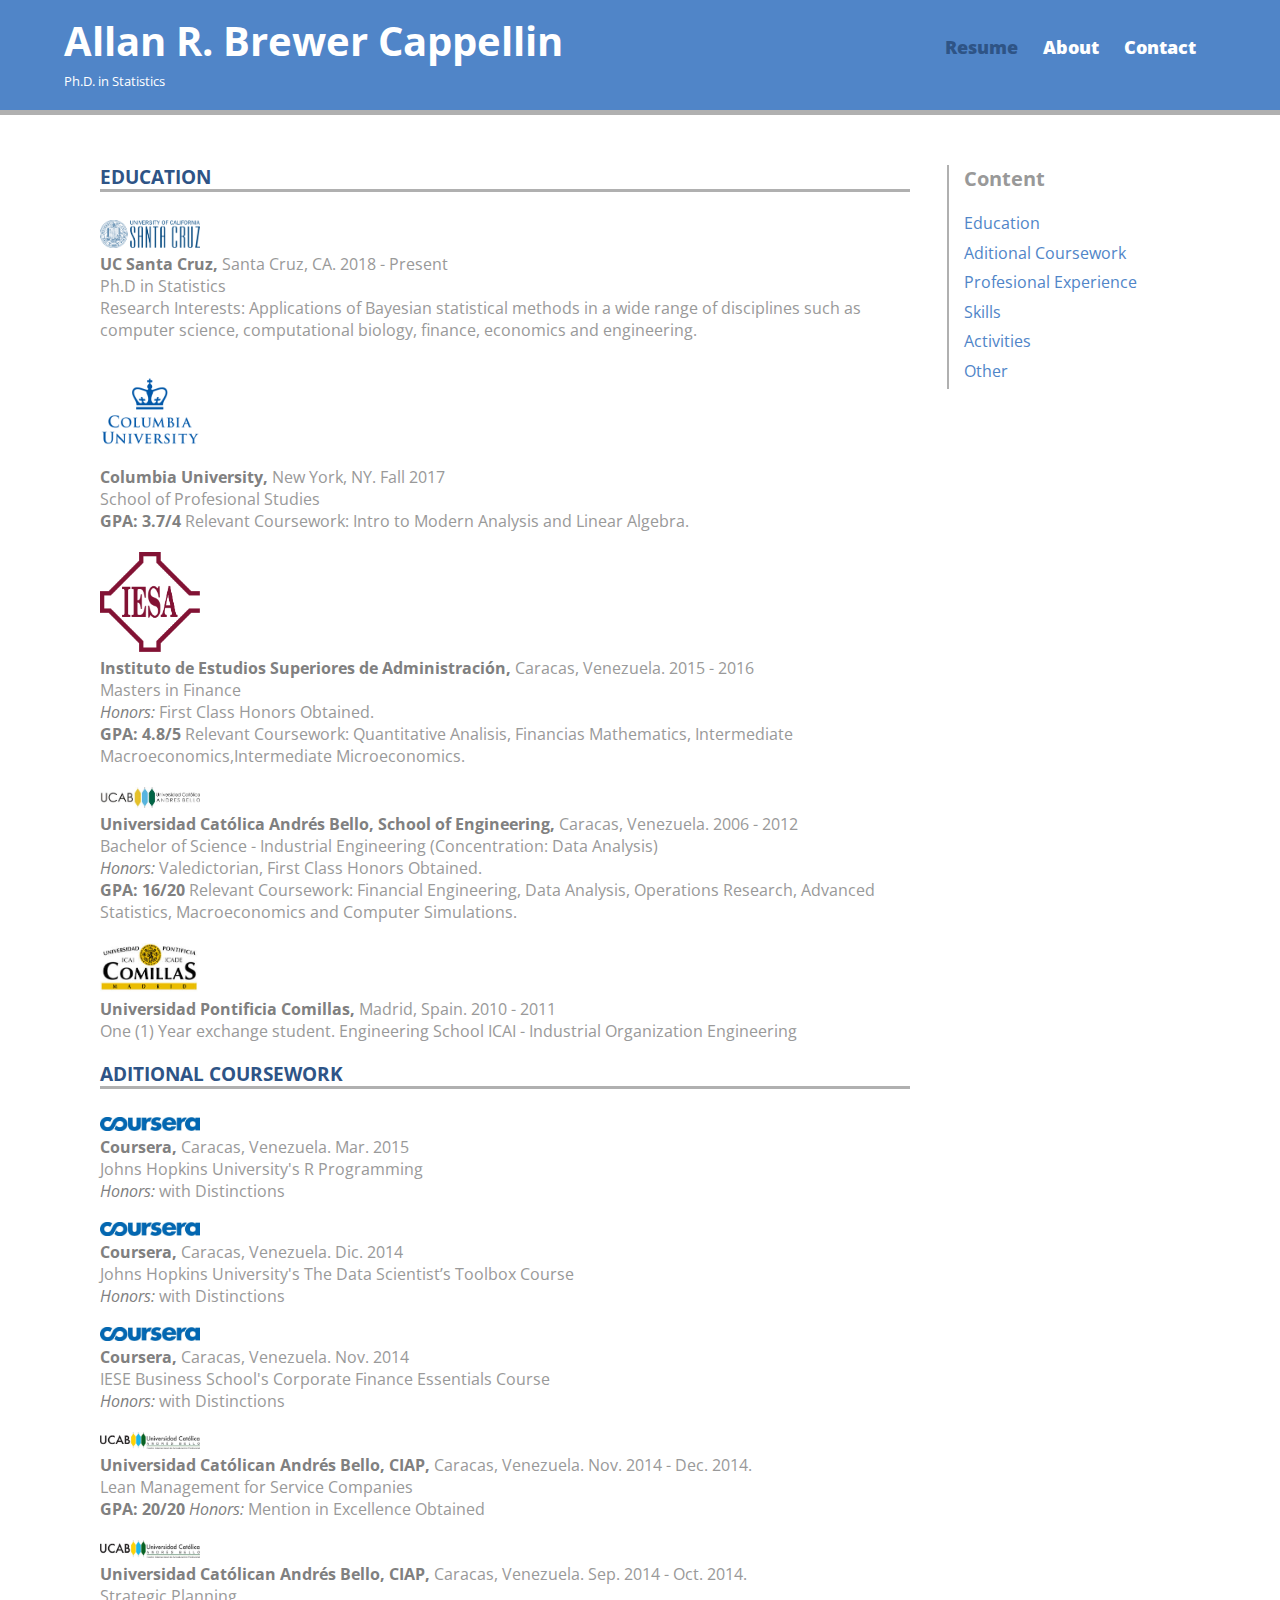
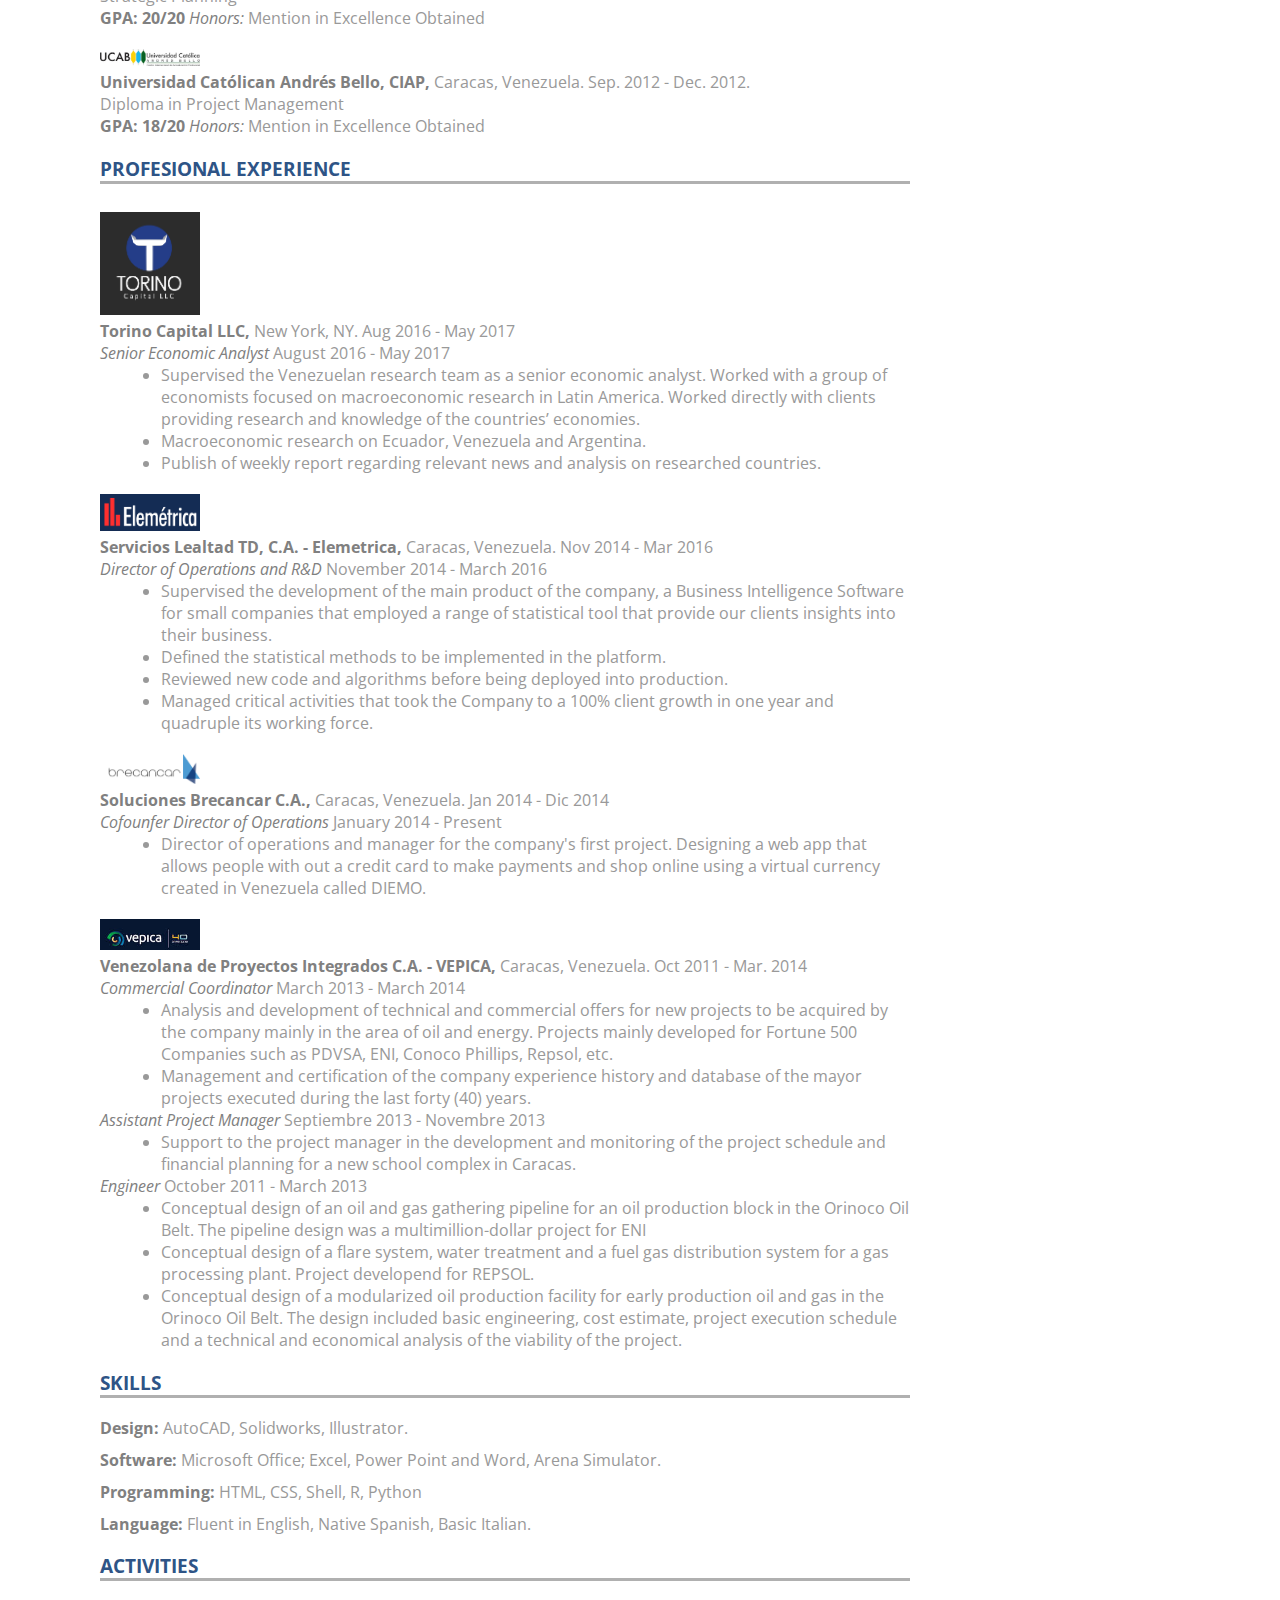
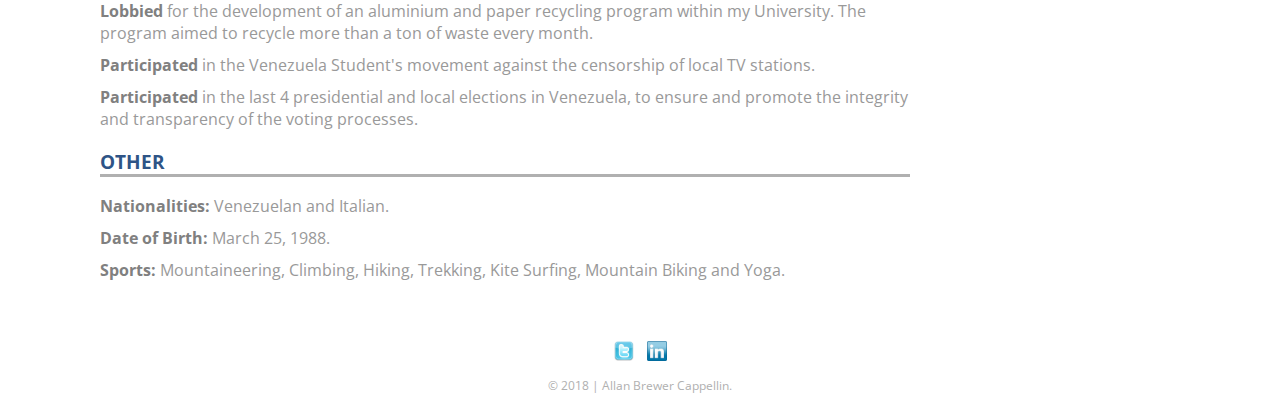
==== commit 1aae3e33: "Add UCSC and Torino" ====
--- a/index.html
+++ b/index.html
@@ -2,7 +2,7 @@
 <html lang="en">
   <head>
     <meta charset="utf-8">
-    <title>Allan Brewer | Engineer</title>
+    <title>Allan Brewer | Ph.D. in Statistics</title>
     <link rel="stylesheet" type="text/css" href="css/normalize.css">
     <link href='http://fonts.googleapis.com/css?family=Open+Sans:400italic,700italic,400,700,800' rel='stylesheet' type='text/css'>
     <link rel="stylesheet" type="text/css" href="css/main.css">
@@ -13,7 +13,7 @@
     <header>
       <a href="index.html" id="logo">
         <h1>Allan R. Brewer Cappellin</h1>
-        <h2>MSc in Finance</h2>
+        <h2>Ph.D. in Statistics</h2>
       </a>
       <nav>
         <ul>
@@ -40,11 +40,21 @@
           <li>
             <h3 id="education">EDUCATION</h3>
             <ul>
+              <li id="ucsc">
+              <a href="https://www.soe.ucsc.edu/departments/statistics" target="_blank"><img src="img/ucsc.jpg" alt="UCSC Logo"></a><p><strong>UC Santa Cruz,</strong> Santa Cruz, CA. 2018 - Present</p>
+              <p>Ph.D in Statistics</p>
+              <p>Research Interests: Applications of Bayesian statistical methods in a wide range of disciplines such as computer science, computational biology, finance, economics and engineering.</p>
+              </li>
+              <li id="columbia">
+              <a href="http://sps.columbia.edu/" target="_blank"><img src="img/columbia.jpg" alt="Columbia Logo"></a><p><strong>Columbia University,</strong> New York, NY. Fall 2017</p>
+              <p>School of Profesional Studies</p>
+              <p><strong>GPA: 3.7/4</strong> Relevant Coursework: Intro to Modern Analysis and Linear Algebra.</p>
+              </li>
               <li id="iesa">
-              <a href="http://www.iesa.edu.ve/" target="_blank"><img src="img/iesa.jpg" alt="IESA Logo"></a><p><strong>Instituto de Estudios Superiores de Administración,</strong> Caracas, Venezuela. 2015 - 2015</p>
+              <a href="http://www.iesa.edu.ve/" target="_blank"><img src="img/iesa.jpg" alt="IESA Logo"></a><p><strong>Instituto de Estudios Superiores de Administración,</strong> Caracas, Venezuela. 2015 - 2016</p>
               <p>Masters in Finance</p>
               <p><em>Honors:</em> First Class Honors Obtained.</p>
-              <p><strong>GPA: 4.81/5</strong> Relevant Coursework: Quantitative Analisis, Financias Mathematics, Intermediate Macroeconomics,Intermediate Microeconomics.</p>
+              <p><strong>GPA: 4.8/5</strong> Relevant Coursework: Quantitative Analisis, Financias Mathematics, Intermediate Macroeconomics,Intermediate Microeconomics.</p>
               </li>
               <li id="ucab">
               <a href="http://www.ucab.edu.ve/" target="_blank"><img src="img/ucab.jpg" alt="UCAB Logo"></a><p><strong>Universidad Católica Andrés Bello, School of Engineering,</strong> Caracas, Venezuela. 2006 - 2012</p>
@@ -96,15 +106,27 @@
           <li>
             <h3 id="experience">PROFESIONAL EXPERIENCE</h3>
             <ul>
+              <li id="torino">
+              <a href="https://torinocap.com/" target="_blank"><img src="img/torino.jpg" alt="Torino Logo"></a><p><strong>Torino Capital LLC,</strong> New York, NY. Aug 2016 - May 2017</p>
+              <p><em>Senior Economic Analyst</em> August 2016 - May 2017</p>
+              <ul>
+                <li><p>Supervised the Venezuelan research team as a senior economic analyst. Worked with a group of economists focused on macroeconomic research in Latin America. Worked directly with clients providing research and knowledge of the countries’ economies.</p></li>
+                <li><p>Macroeconomic research on Ecuador, Venezuela and Argentina.</p></li>
+                <li><p>Publish of weekly report regarding relevant news and analysis on researched countries.</p></li>
+              </ul>
+              </li>
               <li id="elemetrica">
-              <a href="http://elemetrica.com/" target="_blank"><img src="img/elemetrica.png" alt="Elemetrica Logo"></a><p><strong>Servicios Lealtad TD, C.A. - Elemetrica,</strong> Caracas, Venezuela. Nov 2014 - Present</p>
-              <p><em>Director of Operations and R&D</em> November 2014 - Present</p>
-              <ul>
-                <li><p>Director of operations and manager for the company's DATA project. Developing a Service Software for shopping malls, retailers, restaurants and other comercial spaces for all their Business Intelligence needs.</p></li>
+              <a href="http://elemetrica.com/" target="_blank"><img src="img/elemetrica.png" alt="Elemetrica Logo"></a><p><strong>Servicios Lealtad TD, C.A. - Elemetrica,</strong> Caracas, Venezuela. Nov 2014 - Mar 2016</p>
+              <p><em>Director of Operations and R&D</em> November 2014 - March 2016</p>
+              <ul>
+                <li><p>Supervised the development of the main product of the company, a Business Intelligence Software for small companies that employed a range of statistical tool that provide our clients insights into their business.</p></li>
+                <li><p>Defined the statistical methods to be implemented in the platform.</p></li>
+                <li><p>Reviewed new code and algorithms before being deployed into production.</p></li>
+                <li><p>Managed critical activities that took the Company to a 100% client growth in one year and quadruple its working force.</p></li>
               </ul>
               </li>
               <li id="brecancar">
-              <a href="http://brecancar.com/" target="_blank"><img src="img/brecancar.jpg" alt="Brecancar Logo"></a><p><strong>Soluciones Brecancar C.A.,</strong> Caracas, Venezuela. Jan 2014 - Present</p>
+              <a href="http://brecancar.com/" target="_blank"><img src="img/brecancar.jpg" alt="Brecancar Logo"></a><p><strong>Soluciones Brecancar C.A.,</strong> Caracas, Venezuela. Jan 2014 - Dic 2014</p>
               <p><em>Cofounfer Director of Operations</em> January 2014 - Present</p>
               <ul>
                 <li><p>Director of operations and manager for the company's first project. Designing a web app that allows people with out a credit card to make payments and shop online using a virtual currency created in Venezuela called DIEMO.</p></li>
@@ -140,7 +162,7 @@
               <p><strong>Software:</strong> Microsoft Office; Excel, Power Point and Word, Arena Simulator.</p>
               </li>
               <li>
-              <p><strong>Programming:</strong> HTML, CSS, BASH, R</p>
+              <p><strong>Programming:</strong> HTML, CSS, Shell, R, Python</p>
               </li>
               <li>
               <p><strong>Language:</strong> Fluent in English, Native Spanish, Basic Italian.</p>
@@ -180,7 +202,7 @@
       <footer>
         <a href="http://twitter.com/allanbrewer" target="_blank"><img src="img/twitter.png" alt="Twitter Logo" class="social-icon"></a>
         <a href="https://www.linkedin.com/pub/allan-brewer/30/45/661" target="_blank"><img src="img/linkedin.png" alt="LinkedIn Logo" class="social-icon"></a>
-        <p>&copy; 2017 | Allan Brewer Cappellin.</p>
+        <p>&copy; 2018 | Allan Brewer Cappellin.</p>
       </footer>
     </div>
   </body>
--- a/css/main.css
+++ b/css/main.css
@@ -1,4 +1,4 @@
-/**************************************** 
+/***************************************
 GENERAL
 ****************************************/
 
@@ -26,7 +26,7 @@
 
 
 
-/**************************************** 
+/****************************************
 HEADING
 ****************************************/
 
@@ -58,7 +58,7 @@
 
 
 
-/**************************************** 
+/****************************************
 NAVIGATION
 ****************************************/
 
@@ -85,7 +85,7 @@
 
 
 
-/**************************************** 
+/****************************************
 FOOTER
 ****************************************/
 
@@ -105,11 +105,11 @@
 
 
 
-/**************************************** 
+/****************************************
 PAGE: RESUME
 ****************************************/
 
-	/**************************************** 
+	/****************************************
 	CONTENT
 	****************************************/
 
@@ -128,11 +128,11 @@
     list-style: none;
   }
 
-	/**************************************** 
+	/****************************************
 	RESUME
 	****************************************/
 
-	#iesa img, #ucab img, #colimmas img, #ciap img, #brecancar img, #vepica img, #elemetrica img, #coursera img {
+	#torino img  ,#ucsc img  ,#columbia img ,#iesa img, #ucab img, #colimmas img, #ciap img, #brecancar img, #vepica img, #elemetrica img, #coursera img {
     max-width: 100px;
     margin-top: 10px;
   }
@@ -143,7 +143,7 @@
 	}
 
 	#resume ul li {
-		list-style: none;	
+		list-style: none;
 	}
 
 	#resume ul li p {
@@ -153,7 +153,7 @@
 
   #resume ul li ul li {
     margin: 10px 0 ;
-  }  
+  }
 
 	#resume ul li ul li ul li {
 		list-style: disc;
@@ -167,7 +167,7 @@
 
 
 
-/**************************************** 
+/****************************************
 PAGE: ABOUT
 ****************************************/
 
@@ -180,7 +180,7 @@
 
 
 
-/**************************************** 
+/****************************************
 PAGE: CONTACT
 ****************************************/
 
@@ -213,7 +213,7 @@
 }
 
 
-/**************************************** 
+/****************************************
 COLOR
 ****************************************/
 
@@ -272,4 +272,4 @@
 /* Resume Bold Color */
 #resume p strong, #resume p em {
   color: #808080;
-}+}
